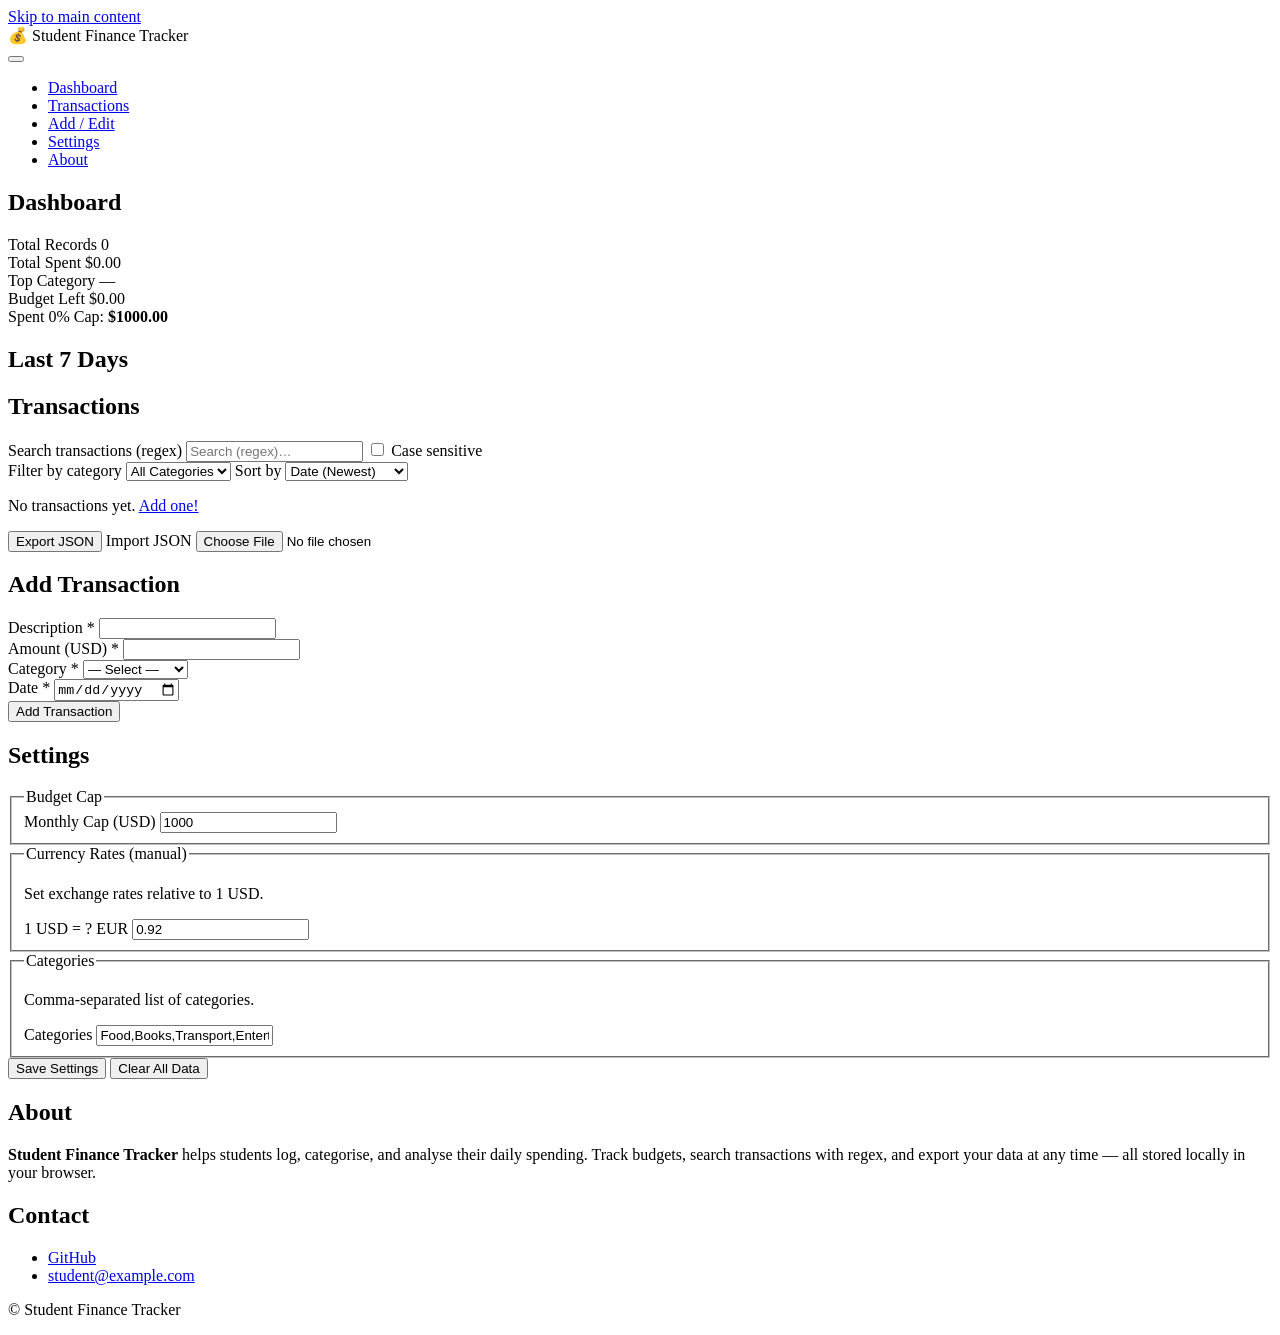
==== index.html @ 047fc337 "Semantic HTML shell" ====
<!DOCTYPE html>
<html lang="en">
<head>
  <meta charset="UTF-8" />
  <meta name="viewport" content="width=device-width, initial-scale=1.0" />
  <title>Student Finance Tracker</title>
  <link rel="stylesheet" href="styles/base.css" />
  <link rel="stylesheet" href="styles/layout.css" />
  <link rel="stylesheet" href="styles/components.css" />
</head>
<body>

  <!-- Skip to main content (a11y) -->
  <a href="#main-content" class="skip-link">Skip to main content</a>

  <!-- ===== HEADER ===== -->
  <header class="site-header" role="banner">
    <div class="header-inner">
      <div class="brand">
        <span class="brand-icon" aria-hidden="true">💰</span>
        <span class="brand-name">Student Finance Tracker</span>
      </div>
      <button class="nav-toggle" aria-label="Toggle navigation" aria-expanded="false" aria-controls="primary-nav">
        <span class="hamburger" aria-hidden="true"></span>
      </button>
    </div>
  </header>

  <!-- ===== NAV ===== -->
  <nav id="primary-nav" class="primary-nav" aria-label="Primary navigation">
    <ul role="list">
      <li><a href="#section-dashboard" class="nav-link active" data-section="dashboard">Dashboard</a></li>
      <li><a href="#section-transactions" class="nav-link" data-section="transactions">Transactions</a></li>
      <li><a href="#section-add" class="nav-link" data-section="add">Add / Edit</a></li>
      <li><a href="#section-settings" class="nav-link" data-section="settings">Settings</a></li>
      <li><a href="#section-about" class="nav-link" data-section="about">About</a></li>
    </ul>
  </nav>

  <!-- ===== MAIN ===== -->
  <main id="main-content" class="main-content" tabindex="-1">

    <!-- ARIA live region for status messages -->
    <div id="status-msg" role="status" aria-live="polite" aria-atomic="true" class="sr-only"></div>
    <div id="alert-msg" role="alert" aria-live="assertive" aria-atomic="true" class="sr-only"></div>

    <!-- ── DASHBOARD ── -->
    <section id="section-dashboard" class="page-section active" aria-labelledby="h-dashboard">
      <h1 id="h-dashboard">Dashboard</h1>

      <div class="stats-grid">
        <article class="stat-card" aria-label="Total transactions">
          <span class="stat-label">Total Records</span>
          <span class="stat-value" id="stat-total">0</span>
        </article>
        <article class="stat-card" aria-label="Total spending">
          <span class="stat-label">Total Spent</span>
          <span class="stat-value" id="stat-sum">$0.00</span>
        </article>
        <article class="stat-card" aria-label="Top category">
          <span class="stat-label">Top Category</span>
          <span class="stat-value" id="stat-top-cat">—</span>
        </article>
        <article class="stat-card" aria-label="Budget remaining">
          <span class="stat-label">Budget Left</span>
          <span class="stat-value" id="stat-budget-left">$0.00</span>
        </article>
      </div>

      <!-- Budget cap progress -->
      <div class="budget-bar-wrap" aria-label="Budget usage">
        <div class="budget-bar-labels">
          <span>Spent</span>
          <span id="budget-bar-pct">0%</span>
          <span>Cap: <strong id="budget-cap-label">$1000.00</strong></span>
        </div>
        <div class="budget-bar-track" role="progressbar" aria-valuenow="0" aria-valuemin="0" aria-valuemax="100" aria-labelledby="h-dashboard">
          <div class="budget-bar-fill" id="budget-bar-fill"></div>
        </div>
      </div>

      <!-- Last 7 days trend chart -->
      <section class="trend-section" aria-labelledby="h-trend">
        <h2 id="h-trend">Last 7 Days</h2>
        <div class="trend-chart" id="trend-chart" aria-label="Bar chart of spending over the last 7 days" role="img"></div>
      </section>
    </section>

    <!-- ── TRANSACTIONS ── -->
    <section id="section-transactions" class="page-section" aria-labelledby="h-transactions">
      <h1 id="h-transactions">Transactions</h1>

      <!-- Search & filter toolbar -->
      <div class="toolbar" role="search">
        <div class="search-wrap">
          <label for="search-input" class="sr-only">Search transactions (regex)</label>
          <input type="search" id="search-input" class="search-input" placeholder="Search (regex)…" autocomplete="off" />
          <label class="toggle-label">
            <input type="checkbox" id="search-case" />
            <span>Case sensitive</span>
          </label>
        </div>
        <div class="filter-wrap">
          <label for="filter-category" class="sr-only">Filter by category</label>
          <select id="filter-category" class="select-input">
            <option value="">All Categories</option>
          </select>
          <label for="sort-select" class="sr-only">Sort by</label>
          <select id="sort-select" class="select-input">
            <option value="date-desc">Date (Newest)</option>
            <option value="date-asc">Date (Oldest)</option>
            <option value="desc-asc">Description A→Z</option>
            <option value="desc-desc">Description Z→A</option>
            <option value="amount-asc">Amount ↑</option>
            <option value="amount-desc">Amount ↓</option>
          </select>
        </div>
      </div>

      <!-- Search error feedback -->
      <p id="search-error" class="field-error" aria-live="polite" hidden></p>

      <!-- Records table (desktop) / cards (mobile) -->
      <div id="records-container" class="records-container">
        <p class="empty-state" id="empty-state">No transactions yet. <a href="#section-add" data-section="add">Add one!</a></p>
      </div>

      <!-- Import / Export -->
      <div class="io-bar">
        <button id="btn-export" class="btn btn-secondary">Export JSON</button>
        <label class="btn btn-secondary" for="import-file">
          Import JSON
          <input type="file" id="import-file" accept=".json" class="sr-only" />
        </label>
      </div>
    </section>

    <!-- ── ADD / EDIT FORM ── -->
    <section id="section-add" class="page-section" aria-labelledby="h-add">
      <h1 id="h-add">Add Transaction</h1>

      <form id="transaction-form" class="transaction-form" novalidate aria-label="Transaction form">
        <input type="hidden" id="edit-id" />

        <div class="form-group">
          <label for="f-description">Description <span aria-hidden="true">*</span></label>
          <input type="text" id="f-description" name="description" required
                 autocomplete="off" aria-describedby="err-description" />
          <span id="err-description" class="field-error" role="alert" aria-live="polite"></span>
        </div>

        <div class="form-group">
          <label for="f-amount">Amount (USD) <span aria-hidden="true">*</span></label>
          <input type="text" id="f-amount" name="amount" required
                 inputmode="decimal" autocomplete="off" aria-describedby="err-amount" />
          <span id="err-amount" class="field-error" role="alert" aria-live="polite"></span>
        </div>

        <div class="form-group">
          <label for="f-category">Category <span aria-hidden="true">*</span></label>
          <select id="f-category" name="category" required aria-describedby="err-category">
            <option value="">— Select —</option>
            <option value="Food">Food</option>
            <option value="Books">Books</option>
            <option value="Transport">Transport</option>
            <option value="Entertainment">Entertainment</option>
            <option value="Fees">Fees</option>
            <option value="Other">Other</option>
          </select>
          <span id="err-category" class="field-error" role="alert" aria-live="polite"></span>
        </div>

        <div class="form-group">
          <label for="f-date">Date <span aria-hidden="true">*</span></label>
          <input type="date" id="f-date" name="date" required aria-describedby="err-date" />
          <span id="err-date" class="field-error" role="alert" aria-live="polite"></span>
        </div>

        <div class="form-actions">
          <button type="submit" class="btn btn-primary" id="btn-submit">Add Transaction</button>
          <button type="button" class="btn btn-ghost" id="btn-cancel" hidden>Cancel Edit</button>
        </div>
      </form>
    </section>

    <!-- ── SETTINGS ── -->
    <section id="section-settings" class="page-section" aria-labelledby="h-settings">
      <h1 id="h-settings">Settings</h1>

      <form id="settings-form" class="settings-form" novalidate aria-label="Settings form">

        <fieldset>
          <legend>Budget Cap</legend>
          <div class="form-group">
            <label for="s-budget-cap">Monthly Cap (USD)</label>
            <input type="text" id="s-budget-cap" name="budgetCap" value="1000"
                   inputmode="decimal" aria-describedby="err-budget-cap" />
            <span id="err-budget-cap" class="field-error" role="alert" aria-live="polite"></span>
          </div>
        </fieldset>

        <fieldset>
          <legend>Currency Rates (manual)</legend>
          <p class="fieldset-hint">Set exchange rates relative to 1 USD.</p>
          <div class="form-group">
            <label for="s-rate-eur">1 USD = ? EUR</label>
            <input type="text" id="s-rate-eur" name="rateEUR" value="0.92"
                   inputmode="decimal" aria-describedby="err-rate-eur" />
            <span id="err-rate-eur" class="field-error" role="alert" aria-live="polite"></span>
          </div>
        </fieldset>

        <fieldset>
          <legend>Categories</legend>
          <p class="fieldset-hint">Comma-separated list of categories.</p>
          <div class="form-group">
            <label for="s-categories">Categories</label>
            <input type="text" id="s-categories" name="categories"
                   value="Food,Books,Transport,Entertainment,Fees,Other"
                   aria-describedby="err-categories" />
            <span id="err-categories" class="field-error" role="alert" aria-live="polite"></span>
          </div>
        </fieldset>

        <div class="form-actions">
          <button type="submit" class="btn btn-primary">Save Settings</button>
          <button type="button" class="btn btn-danger" id="btn-clear-data">Clear All Data</button>
        </div>
      </form>
    </section>

    <!-- ── ABOUT ── -->
    <section id="section-about" class="page-section" aria-labelledby="h-about">
      <h1 id="h-about">About</h1>
      <div class="about-card">
        <p>
          <strong>Student Finance Tracker</strong> helps students log, categorise, and analyse
          their daily spending. Track budgets, search transactions with regex, and export your
          data at any time — all stored locally in your browser.
        </p>
        <h2>Contact</h2>
        <ul class="contact-list">
          <li>
            <a href="https://github.com/" target="_blank" rel="noopener noreferrer"
               aria-label="GitHub profile (opens in new tab)">
              GitHub
            </a>
          </li>
          <li>
            <a href="mailto:student@example.com" aria-label="Send email">
              student@example.com
            </a>
          </li>
        </ul>
      </div>
    </section>

  </main>

  <!-- ===== FOOTER ===== -->
  <footer class="site-footer" role="contentinfo">
    <p>&copy; <span id="footer-year"></span> Student Finance Tracker</p>
  </footer>

  <script type="moduLe" src="scripts/main.js"></script>
</body>
</html>
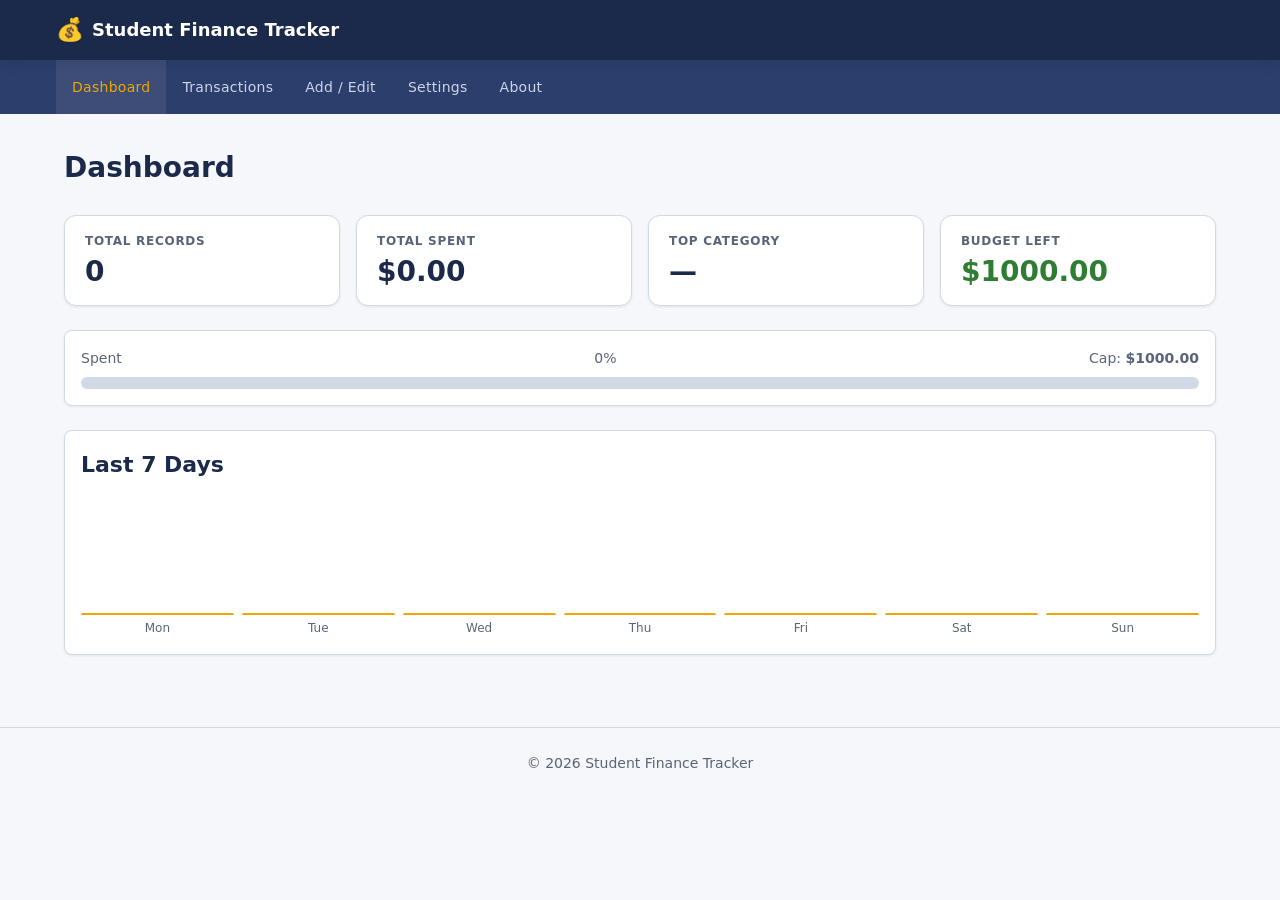
==== commit 0ebbe3c4: "Add real GitHub username and contact email" ====
--- a/index.html
+++ b/index.html
@@ -241,14 +241,14 @@
         <h2>Contact</h2>
         <ul class="contact-list">
           <li>
-            <a href="https://github.com/" target="_blank" rel="noopener noreferrer"
+            <a href="https://github.com/pmadit-blip" target="_blank" rel="noopener noreferrer"
                aria-label="GitHub profile (opens in new tab)">
-              GitHub
+              github.com/pmadit-blip
             </a>
           </li>
           <li>
-            <a href="mailto:student@example.com" aria-label="Send email">
-              student@example.com
+            <a href="mailto:p.madit@alustudent.com" aria-label="Send email">
+              p.madit@alustudent.com
             </a>
           </li>
         </ul>
--- a/styles/base.css
+++ b/styles/base.css
@@ -0,0 +1,150 @@
+/* ============================================================
+   BASE.CSS — reset, custom properties, typography, utilities
+   ============================================================ */
+
+/* ── Custom Properties ── */
+:root {
+  /* Colors */
+  --clr-primary:     #1B2A4A;
+  --clr-primary-lt:  #2C3E6B;
+  --clr-accent:      #F0A500;
+  --clr-accent-dk:   #C88600;
+  --clr-success:     #2E7D32;
+  --clr-danger:      #C62828;
+  --clr-bg:          #F5F7FA;
+  --clr-surface:     #FFFFFF;
+  --clr-border:      #D1D9E6;
+  --clr-text:        #1A1A2E;
+  --clr-text-muted:  #5A6478;
+  --clr-mark:        #FFF176;
+
+  /* Typography */
+  --font-base: 'Segoe UI', system-ui, -apple-system, sans-serif;
+  --font-mono: 'Courier New', monospace;
+  --fs-xs:   0.75rem;
+  --fs-sm:   0.875rem;
+  --fs-base: 1rem;
+  --fs-lg:   1.125rem;
+  --fs-xl:   1.375rem;
+  --fs-2xl:  1.75rem;
+
+  /* Spacing */
+  --sp-1: 0.25rem;
+  --sp-2: 0.5rem;
+  --sp-3: 0.75rem;
+  --sp-4: 1rem;
+  --sp-5: 1.25rem;
+  --sp-6: 1.5rem;
+  --sp-8: 2rem;
+  --sp-10: 2.5rem;
+  --sp-12: 3rem;
+
+  /* Borders & Radius */
+  --radius-sm: 4px;
+  --radius-md: 8px;
+  --radius-lg: 12px;
+  --border: 1px solid var(--clr-border);
+
+  /* Shadows */
+  --shadow-sm: 0 1px 3px rgba(0,0,0,.08);
+  --shadow-md: 0 4px 12px rgba(0,0,0,.10);
+
+  /* Transitions */
+  --transition: 200ms ease;
+}
+
+/* ── Reset ── */
+*, *::before, *::after { box-sizing: border-box; margin: 0; padding: 0; }
+
+html { scroll-behavior: smooth; }
+
+body {
+  font-family: var(--font-base);
+  font-size: var(--fs-base);
+  color: var(--clr-text);
+  background: var(--clr-bg);
+  line-height: 1.6;
+  min-height: 100vh;
+}
+
+img, svg { display: block; max-width: 100%; }
+
+ul, ol { list-style: none; }
+
+a { color: var(--clr-accent-dk); text-decoration: underline; }
+a:hover { color: var(--clr-primary); }
+
+button { font-family: inherit; cursor: pointer; }
+
+input, select, textarea, button {
+  font-family: inherit;
+  font-size: var(--fs-base);
+}
+
+/* ── Focus Styles (visible for keyboard nav) ── */
+:focus-visible {
+  outline: 3px solid var(--clr-accent);
+  outline-offset: 2px;
+  border-radius: var(--radius-sm);
+}
+
+/* ── Typography ── */
+h1 { font-size: var(--fs-2xl); font-weight: 700; color: var(--clr-primary); margin-bottom: var(--sp-6); }
+h2 { font-size: var(--fs-xl);  font-weight: 600; color: var(--clr-primary); margin-bottom: var(--sp-4); }
+h3 { font-size: var(--fs-lg);  font-weight: 600; margin-bottom: var(--sp-3); }
+
+p { margin-bottom: var(--sp-4); }
+
+/* ── Utility Classes ── */
+.sr-only {
+  position: absolute;
+  width: 1px; height: 1px;
+  padding: 0; margin: -1px;
+  overflow: hidden;
+  clip: rect(0,0,0,0);
+  white-space: nowrap;
+  border: 0;
+}
+
+.skip-link {
+  position: absolute;
+  top: -100%;
+  left: var(--sp-4);
+  background: var(--clr-accent);
+  color: var(--clr-primary);
+  font-weight: 700;
+  padding: var(--sp-2) var(--sp-4);
+  border-radius: var(--radius-md);
+  z-index: 9999;
+  text-decoration: none;
+  transition: top var(--transition);
+}
+.skip-link:focus { top: var(--sp-4); }
+
+mark {
+  background: var(--clr-mark);
+  color: var(--clr-text);
+  border-radius: 2px;
+  padding: 0 2px;
+}
+
+.empty-state {
+  text-align: center;
+  color: var(--clr-text-muted);
+  padding: var(--sp-10) var(--sp-4);
+  font-size: var(--fs-lg);
+}
+
+.field-error {
+  display: block;
+  font-size: var(--fs-xs);
+  color: var(--clr-danger);
+  margin-top: var(--sp-1);
+  min-height: 1.2em;
+}
+
+.fieldset-hint {
+  font-size: var(--fs-sm);
+  color: var(--clr-text-muted);
+  margin-bottom: var(--sp-3);
+}
--- a/styles/layout.css
+++ b/styles/layout.css
@@ -0,0 +1,315 @@
+/* ============================================================
+   LAYOUT.CSS — mobile-first, flexbox, 3 breakpoints
+   ============================================================ */
+
+/* ── Site Shell ── */
+.site-header {
+  background: var(--clr-primary);
+  color: #fff;
+  position: sticky;
+  top: 0;
+  z-index: 100;
+  box-shadow: var(--shadow-md);
+}
+
+.header-inner {
+  display: flex;
+  align-items: center;
+  justify-content: space-between;
+  padding: var(--sp-3) var(--sp-4);
+  max-width: 1200px;
+  margin: 0 auto;
+}
+
+.brand {
+  display: flex;
+  align-items: center;
+  gap: var(--sp-2);
+  font-size: var(--fs-lg);
+  font-weight: 700;
+  color: #fff;
+  text-decoration: none;
+}
+
+.brand-icon { font-size: 1.4rem; }
+
+/* ── Hamburger (mobile) ── */
+.nav-toggle {
+  display: flex;
+  flex-direction: column;
+  justify-content: center;
+  gap: 5px;
+  background: none;
+  border: none;
+  padding: var(--sp-2);
+  border-radius: var(--radius-sm);
+  color: #fff;
+}
+
+.hamburger,
+.hamburger::before,
+.hamburger::after {
+  display: block;
+  width: 22px;
+  height: 2px;
+  background: #fff;
+  border-radius: 2px;
+  transition: transform var(--transition), opacity var(--transition);
+}
+.hamburger { position: relative; }
+.hamburger::before,
+.hamburger::after {
+  content: '';
+  position: absolute;
+  left: 0;
+}
+.hamburger::before { top: -6px; }
+.hamburger::after  { top:  6px; }
+
+/* open state */
+.nav-toggle[aria-expanded="true"] .hamburger { background: transparent; }
+.nav-toggle[aria-expanded="true"] .hamburger::before { transform: rotate(45deg) translate(4px, 4px); }
+.nav-toggle[aria-expanded="true"] .hamburger::after  { transform: rotate(-45deg) translate(4px, -4px); }
+
+/* ── Primary Nav ── */
+.primary-nav {
+  background: var(--clr-primary-lt);
+  max-height: 0;
+  overflow: hidden;
+  transition: max-height 300ms ease;
+}
+
+.primary-nav.open { max-height: 400px; }
+
+.primary-nav ul {
+  display: flex;
+  flex-direction: column;
+  padding: var(--sp-2) 0;
+  max-width: 1200px;
+  margin: 0 auto;
+}
+
+.nav-link {
+  display: block;
+  padding: var(--sp-3) var(--sp-5);
+  color: #CBD5E8;
+  text-decoration: none;
+  font-size: var(--fs-sm);
+  font-weight: 500;
+  letter-spacing: 0.02em;
+  transition: background var(--transition), color var(--transition);
+}
+
+.nav-link:hover,
+.nav-link.active {
+  background: rgba(255,255,255,.08);
+  color: var(--clr-accent);
+}
+
+/* ── Main Content ── */
+.main-content {
+  max-width: 1200px;
+  margin: 0 auto;
+  padding: var(--sp-6) var(--sp-4);
+}
+
+/* ── Page Sections (SPA show/hide) ── */
+.page-section { display: none; }
+.page-section.active { display: block; }
+
+/* ── Stats Grid ── */
+.stats-grid {
+  display: grid;
+  grid-template-columns: 1fr 1fr;
+  gap: var(--sp-4);
+  margin-bottom: var(--sp-6);
+}
+
+/* ── Budget Bar ── */
+.budget-bar-wrap {
+  background: var(--clr-surface);
+  border: var(--border);
+  border-radius: var(--radius-md);
+  padding: var(--sp-4);
+  margin-bottom: var(--sp-6);
+  box-shadow: var(--shadow-sm);
+}
+
+.budget-bar-labels {
+  display: flex;
+  justify-content: space-between;
+  font-size: var(--fs-sm);
+  color: var(--clr-text-muted);
+  margin-bottom: var(--sp-2);
+}
+
+.budget-bar-track {
+  height: 12px;
+  background: var(--clr-border);
+  border-radius: 99px;
+  overflow: hidden;
+}
+
+.budget-bar-fill {
+  height: 100%;
+  width: 0%;
+  background: var(--clr-success);
+  border-radius: 99px;
+  transition: width 500ms ease, background 300ms ease;
+}
+
+.budget-bar-fill.over { background: var(--clr-danger); }
+
+/* ── Trend Chart ── */
+.trend-section {
+  background: var(--clr-surface);
+  border: var(--border);
+  border-radius: var(--radius-md);
+  padding: var(--sp-4);
+  box-shadow: var(--shadow-sm);
+}
+
+.trend-chart {
+  display: flex;
+  align-items: flex-end;
+  gap: var(--sp-2);
+  height: 100px;
+  padding-top: var(--sp-2);
+}
+
+/* ── Toolbar ── */
+.toolbar {
+  display: flex;
+  flex-direction: column;
+  gap: var(--sp-3);
+  margin-bottom: var(--sp-4);
+}
+
+.search-wrap {
+  display: flex;
+  flex-direction: column;
+  gap: var(--sp-2);
+}
+
+.filter-wrap {
+  display: flex;
+  gap: var(--sp-3);
+  flex-wrap: wrap;
+}
+
+/* ── Records Container ── */
+.records-container { margin-bottom: var(--sp-4); }
+
+/* ── I/O Bar ── */
+.io-bar {
+  display: flex;
+  gap: var(--sp-3);
+  flex-wrap: wrap;
+  margin-top: var(--sp-4);
+}
+
+/* ── Forms ── */
+.transaction-form,
+.settings-form {
+  background: var(--clr-surface);
+  border: var(--border);
+  border-radius: var(--radius-lg);
+  padding: var(--sp-6);
+  box-shadow: var(--shadow-sm);
+  max-width: 560px;
+}
+
+.form-group {
+  display: flex;
+  flex-direction: column;
+  gap: var(--sp-1);
+  margin-bottom: var(--sp-5);
+}
+
+.form-actions {
+  display: flex;
+  gap: var(--sp-3);
+  flex-wrap: wrap;
+  margin-top: var(--sp-2);
+}
+
+fieldset {
+  border: var(--border);
+  border-radius: var(--radius-md);
+  padding: var(--sp-4);
+  margin-bottom: var(--sp-5);
+}
+
+legend {
+  font-weight: 600;
+  color: var(--clr-primary);
+  padding: 0 var(--sp-2);
+  font-size: var(--fs-sm);
+}
+
+/* ── About ── */
+.about-card {
+  background: var(--clr-surface);
+  border: var(--border);
+  border-radius: var(--radius-lg);
+  padding: var(--sp-6);
+  box-shadow: var(--shadow-sm);
+  max-width: 600px;
+}
+
+.contact-list { display: flex; flex-direction: column; gap: var(--sp-2); }
+
+/* ── Footer ── */
+.site-footer {
+  text-align: center;
+  padding: var(--sp-6) var(--sp-4);
+  font-size: var(--fs-sm);
+  color: var(--clr-text-muted);
+  border-top: var(--border);
+  margin-top: var(--sp-10);
+}
+
+/* ============================================================
+   BREAKPOINT: Tablet — 768px
+   ============================================================ */
+@media (min-width: 768px) {
+  .nav-toggle { display: none; }
+
+  .primary-nav {
+    max-height: none;
+    overflow: visible;
+    background: var(--clr-primary-lt);
+  }
+
+  .primary-nav ul {
+    flex-direction: row;
+    padding: 0 var(--sp-4);
+  }
+
+  .nav-link { padding: var(--sp-4) var(--sp-4); }
+
+  .stats-grid { grid-template-columns: repeat(4, 1fr); }
+
+  .toolbar {
+    flex-direction: row;
+    align-items: flex-start;
+    justify-content: space-between;
+  }
+
+  .search-wrap { flex-direction: row; align-items: center; }
+
+  .transaction-form,
+  .settings-form { max-width: 640px; }
+}
+
+/* ============================================================
+   BREAKPOINT: Desktop — 1024px
+   ============================================================ */
+@media (min-width: 1024px) {
+  .main-content { padding: var(--sp-8) var(--sp-6); }
+
+  .trend-chart { height: 140px; }
+
+  .transaction-form,
+  .settings-form { max-width: 720px; }
+}
--- a/styles/components.css
+++ b/styles/components.css
@@ -0,0 +1,379 @@
+/* ============================================================
+   COMPONENTS.CSS — buttons, inputs, table, cards, animations
+   ============================================================ */
+
+/* ── Buttons ── */
+.btn {
+  display: inline-flex;
+  align-items: center;
+  justify-content: center;
+  gap: var(--sp-2);
+  padding: var(--sp-2) var(--sp-5);
+  border-radius: var(--radius-md);
+  font-weight: 600;
+  font-size: var(--fs-sm);
+  border: 2px solid transparent;
+  text-decoration: none;
+  transition: background var(--transition), color var(--transition),
+              border-color var(--transition), transform 100ms ease,
+              box-shadow var(--transition);
+  white-space: nowrap;
+}
+
+.btn:active { transform: scale(0.97); }
+
+.btn-primary {
+  background: var(--clr-accent);
+  color: var(--clr-primary);
+  border-color: var(--clr-accent);
+}
+.btn-primary:hover {
+  background: var(--clr-accent-dk);
+  border-color: var(--clr-accent-dk);
+  box-shadow: 0 4px 10px rgba(240,165,0,.35);
+}
+
+.btn-secondary {
+  background: var(--clr-surface);
+  color: var(--clr-primary);
+  border-color: var(--clr-border);
+}
+.btn-secondary:hover {
+  background: var(--clr-bg);
+  border-color: var(--clr-primary);
+}
+
+.btn-ghost {
+  background: transparent;
+  color: var(--clr-text-muted);
+  border-color: transparent;
+}
+.btn-ghost:hover { color: var(--clr-primary); background: var(--clr-bg); }
+
+.btn-danger {
+  background: var(--clr-danger);
+  color: #fff;
+  border-color: var(--clr-danger);
+}
+.btn-danger:hover { background: #a31f1f; border-color: #a31f1f; }
+
+.btn-icon {
+  padding: var(--sp-1) var(--sp-2);
+  font-size: var(--fs-sm);
+  border-radius: var(--radius-sm);
+}
+
+/* ── Inputs & Selects ── */
+.search-input,
+.select-input,
+.transaction-form input,
+.transaction-form select,
+.settings-form input {
+  width: 100%;
+  padding: var(--sp-2) var(--sp-3);
+  border: var(--border);
+  border-radius: var(--radius-md);
+  background: var(--clr-surface);
+  color: var(--clr-text);
+  transition: border-color var(--transition), box-shadow var(--transition);
+}
+
+.search-input:focus,
+.select-input:focus,
+.transaction-form input:focus,
+.transaction-form select:focus,
+.settings-form input:focus {
+  border-color: var(--clr-accent);
+  box-shadow: 0 0 0 3px rgba(240,165,0,.20);
+  outline: none;
+}
+
+.transaction-form input[aria-invalid="true"],
+.settings-form input[aria-invalid="true"] {
+  border-color: var(--clr-danger);
+  box-shadow: 0 0 0 3px rgba(198,40,40,.15);
+}
+
+.search-input { min-width: 220px; }
+.select-input { width: auto; min-width: 140px; }
+
+label {
+  font-size: var(--fs-sm);
+  font-weight: 600;
+  color: var(--clr-primary);
+}
+
+.toggle-label {
+  display: flex;
+  align-items: center;
+  gap: var(--sp-2);
+  font-size: var(--fs-sm);
+  font-weight: 400;
+  color: var(--clr-text-muted);
+  cursor: pointer;
+}
+
+/* ── Stat Cards ── */
+.stat-card {
+  background: var(--clr-surface);
+  border: var(--border);
+  border-radius: var(--radius-lg);
+  padding: var(--sp-4) var(--sp-5);
+  box-shadow: var(--shadow-sm);
+  display: flex;
+  flex-direction: column;
+  gap: var(--sp-1);
+  transition: box-shadow var(--transition), transform var(--transition);
+}
+
+.stat-card:hover {
+  box-shadow: var(--shadow-md);
+  transform: translateY(-2px);
+}
+
+.stat-label {
+  font-size: var(--fs-xs);
+  font-weight: 600;
+  text-transform: uppercase;
+  letter-spacing: 0.06em;
+  color: var(--clr-text-muted);
+}
+
+.stat-value {
+  font-size: var(--fs-2xl);
+  font-weight: 700;
+  color: var(--clr-primary);
+  line-height: 1.2;
+}
+
+/* ── Trend Chart Bars ── */
+.trend-bar-wrap {
+  display: flex;
+  flex-direction: column;
+  align-items: center;
+  gap: var(--sp-1);
+  flex: 1;
+}
+
+.trend-bar {
+  width: 100%;
+  background: var(--clr-accent);
+  border-radius: var(--radius-sm) var(--radius-sm) 0 0;
+  min-height: 2px;
+  transition: height 600ms ease;
+  position: relative;
+}
+
+.trend-bar:hover::after {
+  content: attr(data-amount);
+  position: absolute;
+  bottom: calc(100% + 4px);
+  left: 50%;
+  transform: translateX(-50%);
+  background: var(--clr-primary);
+  color: #fff;
+  font-size: var(--fs-xs);
+  padding: 2px 6px;
+  border-radius: var(--radius-sm);
+  white-space: nowrap;
+  pointer-events: none;
+}
+
+.trend-label {
+  font-size: var(--fs-xs);
+  color: var(--clr-text-muted);
+  text-align: center;
+}
+
+/* ── Records Table (desktop) ── */
+.records-table {
+  width: 100%;
+  border-collapse: collapse;
+  font-size: var(--fs-sm);
+  background: var(--clr-surface);
+  border-radius: var(--radius-lg);
+  overflow: hidden;
+  box-shadow: var(--shadow-sm);
+}
+
+.records-table thead {
+  background: var(--clr-primary);
+  color: #fff;
+}
+
+.records-table th {
+  padding: var(--sp-3) var(--sp-4);
+  text-align: left;
+  font-weight: 600;
+  font-size: var(--fs-xs);
+  text-transform: uppercase;
+  letter-spacing: 0.05em;
+  white-space: nowrap;
+}
+
+.records-table th button {
+  background: none;
+  border: none;
+  color: inherit;
+  font: inherit;
+  cursor: pointer;
+  display: flex;
+  align-items: center;
+  gap: var(--sp-1);
+  padding: 0;
+  text-transform: uppercase;
+  letter-spacing: 0.05em;
+  font-size: var(--fs-xs);
+  font-weight: 600;
+}
+
+.records-table th button:hover { color: var(--clr-accent); }
+
+.records-table td {
+  padding: var(--sp-3) var(--sp-4);
+  border-bottom: 1px solid var(--clr-border);
+  vertical-align: middle;
+}
+
+.records-table tbody tr:last-child td { border-bottom: none; }
+
+.records-table tbody tr {
+  transition: background var(--transition);
+}
+.records-table tbody tr:hover { background: #F0F4FF; }
+
+/* inline edit row */
+.records-table tr.editing { background: #FFFBEA; }
+
+.records-table .td-actions {
+  display: flex;
+  gap: var(--sp-2);
+  white-space: nowrap;
+}
+
+.category-badge {
+  display: inline-block;
+  padding: 2px var(--sp-2);
+  border-radius: 99px;
+  font-size: var(--fs-xs);
+  font-weight: 600;
+  background: var(--clr-bg);
+  color: var(--clr-primary);
+  border: 1px solid var(--clr-border);
+}
+
+/* ── Transaction Cards (mobile) ── */
+.record-card {
+  background: var(--clr-surface);
+  border: var(--border);
+  border-radius: var(--radius-lg);
+  padding: var(--sp-4);
+  margin-bottom: var(--sp-3);
+  box-shadow: var(--shadow-sm);
+  animation: slideIn 200ms ease;
+}
+
+.record-card-header {
+  display: flex;
+  justify-content: space-between;
+  align-items: flex-start;
+  gap: var(--sp-2);
+  margin-bottom: var(--sp-2);
+}
+
+.record-card-title {
+  font-weight: 600;
+  font-size: var(--fs-base);
+  color: var(--clr-primary);
+  flex: 1;
+}
+
+.record-card-amount {
+  font-weight: 700;
+  font-size: var(--fs-lg);
+  color: var(--clr-success);
+  white-space: nowrap;
+}
+
+.record-card-meta {
+  display: flex;
+  gap: var(--sp-3);
+  font-size: var(--fs-xs);
+  color: var(--clr-text-muted);
+  margin-bottom: var(--sp-3);
+  flex-wrap: wrap;
+}
+
+.record-card-actions {
+  display: flex;
+  gap: var(--sp-2);
+}
+
+/* ── Inline Edit Inputs (in table) ── */
+.inline-input {
+  width: 100%;
+  padding: var(--sp-1) var(--sp-2);
+  border: 1px solid var(--clr-accent);
+  border-radius: var(--radius-sm);
+  font-size: var(--fs-sm);
+  background: #FFFBEA;
+}
+
+/* ── Animations ── */
+@keyframes slideIn {
+  from { opacity: 0; transform: translateY(8px); }
+  to   { opacity: 1; transform: translateY(0); }
+}
+
+@keyframes fadeIn {
+  from { opacity: 0; }
+  to   { opacity: 1; }
+}
+
+@keyframes pulse {
+  0%, 100% { box-shadow: 0 0 0 0 rgba(240,165,0,.4); }
+  50%       { box-shadow: 0 0 0 8px rgba(240,165,0,0); }
+}
+
+.page-section.active { animation: fadeIn 200ms ease; }
+
+.stat-card.updated { animation: pulse 600ms ease; }
+
+/* ── Responsive: hide table on mobile, show cards ── */
+.table-wrap { display: none; }
+.cards-wrap  { display: block; }
+
+@media (min-width: 768px) {
+  .table-wrap { display: block; }
+  .cards-wrap  { display: none; }
+}
+
+/* ── Confirm Dialog overlay ── */
+.dialog-overlay {
+  position: fixed;
+  inset: 0;
+  background: rgba(0,0,0,.45);
+  display: flex;
+  align-items: center;
+  justify-content: center;
+  z-index: 200;
+  animation: fadeIn 150ms ease;
+}
+
+.dialog-box {
+  background: var(--clr-surface);
+  border-radius: var(--radius-lg);
+  padding: var(--sp-6);
+  max-width: 360px;
+  width: 90%;
+  box-shadow: var(--shadow-md);
+}
+
+.dialog-box h2 { margin-bottom: var(--sp-3); font-size: var(--fs-lg); }
+.dialog-box p  { margin-bottom: var(--sp-5); color: var(--clr-text-muted); }
+
+.dialog-actions {
+  display: flex;
+  gap: var(--sp-3);
+  justify-content: flex-end;
+}
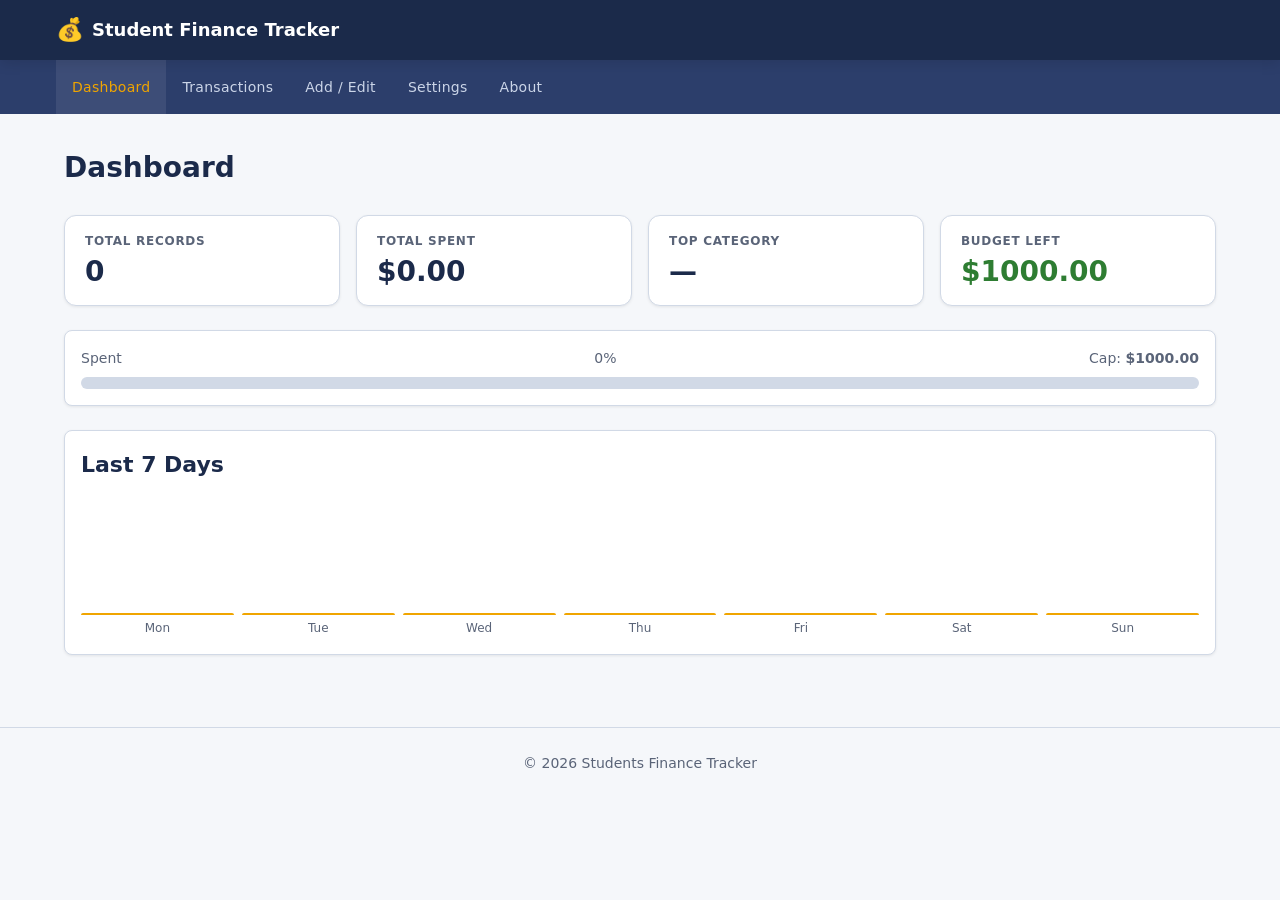
==== commit 7d787d92: "Add currency settings, category sort options and adjusted chart accessibility markuP" ====
--- a/index.html
+++ b/index.html
@@ -82,7 +82,7 @@
       <!-- Last 7 days trend chart -->
       <section class="trend-section" aria-labelledby="h-trend">
         <h2 id="h-trend">Last 7 Days</h2>
-        <div class="trend-chart" id="trend-chart" aria-label="Bar chart of spending over the last 7 days" role="img"></div>
+        <div class="trend-chart" id="trend-chart"></div>
       </section>
     </section>
 
@@ -111,6 +111,8 @@
             <option value="date-asc">Date (Oldest)</option>
             <option value="desc-asc">Description A→Z</option>
             <option value="desc-desc">Description Z→A</option>
+            <option value="category-asc">Category A→Z</option>
+            <option value="category-desc">Category Z→A</option>
             <option value="amount-asc">Amount ↑</option>
             <option value="amount-desc">Amount ↓</option>
           </select>
@@ -137,7 +139,7 @@
 
     <!-- ── ADD / EDIT FORM ── -->
     <section id="section-add" class="page-section" aria-labelledby="h-add">
-      <h1 id="h-add">Add Transaction</h1>
+      <h1 id="h-add">Add the Transaction</h1>
 
       <form id="transaction-form" class="transaction-form" novalidate aria-label="Transaction form">
         <input type="hidden" id="edit-id" />
@@ -177,7 +179,7 @@
         </div>
 
         <div class="form-actions">
-          <button type="submit" class="btn btn-primary" id="btn-submit">Add Transaction</button>
+          <button type="submit" class="btn btn-primary" id="btn-submit">Add Transactions</button>
           <button type="button" class="btn btn-ghost" id="btn-cancel" hidden>Cancel Edit</button>
         </div>
       </form>
@@ -208,6 +210,20 @@
                    inputmode="decimal" aria-describedby="err-rate-eur" />
             <span id="err-rate-eur" class="field-error" role="alert" aria-live="polite"></span>
           </div>
+          <div class="form-group">
+            <label for="s-rate-kes">1 USD = ? KES</label>
+            <input type="text" id="s-rate-kes" name="rateKES" value="129.5"
+                   inputmode="decimal" aria-describedby="err-rate-kes" />
+            <span id="err-rate-kes" class="field-error" role="alert" aria-live="polite"></span>
+          </div>
+          <div class="form-group">
+            <label for="s-display-currency">Display currency</label>
+            <select id="s-display-currency" name="displayCurrency">
+              <option value="USD">USD — US Dollar</option>
+              <option value="EUR">EUR — Euro</option>
+              <option value="KES">KES — Kenyan Shilling</option>
+            </select>
+          </div>
         </fieldset>
 
         <fieldset>
@@ -216,7 +232,7 @@
           <div class="form-group">
             <label for="s-categories">Categories</label>
             <input type="text" id="s-categories" name="categories"
-                   value="Food,Books,Transport,Entertainment,Fees,Other"
+                   value="Food,Books,Transport,Entertainments,Fees,Others"
                    aria-describedby="err-categories" />
             <span id="err-categories" class="field-error" role="alert" aria-live="polite"></span>
           </div>
@@ -234,9 +250,9 @@
       <h1 id="h-about">About</h1>
       <div class="about-card">
         <p>
-          <strong>Student Finance Tracker</strong> helps students log, categorise, and analyse
-          their daily spending. Track budgets, search transactions with regex, and export your
-          data at any time — all stored locally in your browser.
+          <strong>Students Finance Tracker</strong> helps to students log, categorise and analyse
+          their daily spendings. Track budgets, search transactions with regex and export your
+          data at any time, all stored locally in your browser.
         </p>
         <h2>Contact</h2>
         <ul class="contact-list">
@@ -259,7 +275,7 @@
 
   <!-- ===== FOOTER ===== -->
   <footer class="site-footer" role="contentinfo">
-    <p>&copy; <span id="footer-year"></span> Student Finance Tracker</p>
+    <p>&copy; <span id="footer-year"></span> Students Finance Tracker</p>
   </footer>
 
   <script type="moduLe" src="scripts/main.js"></script>
